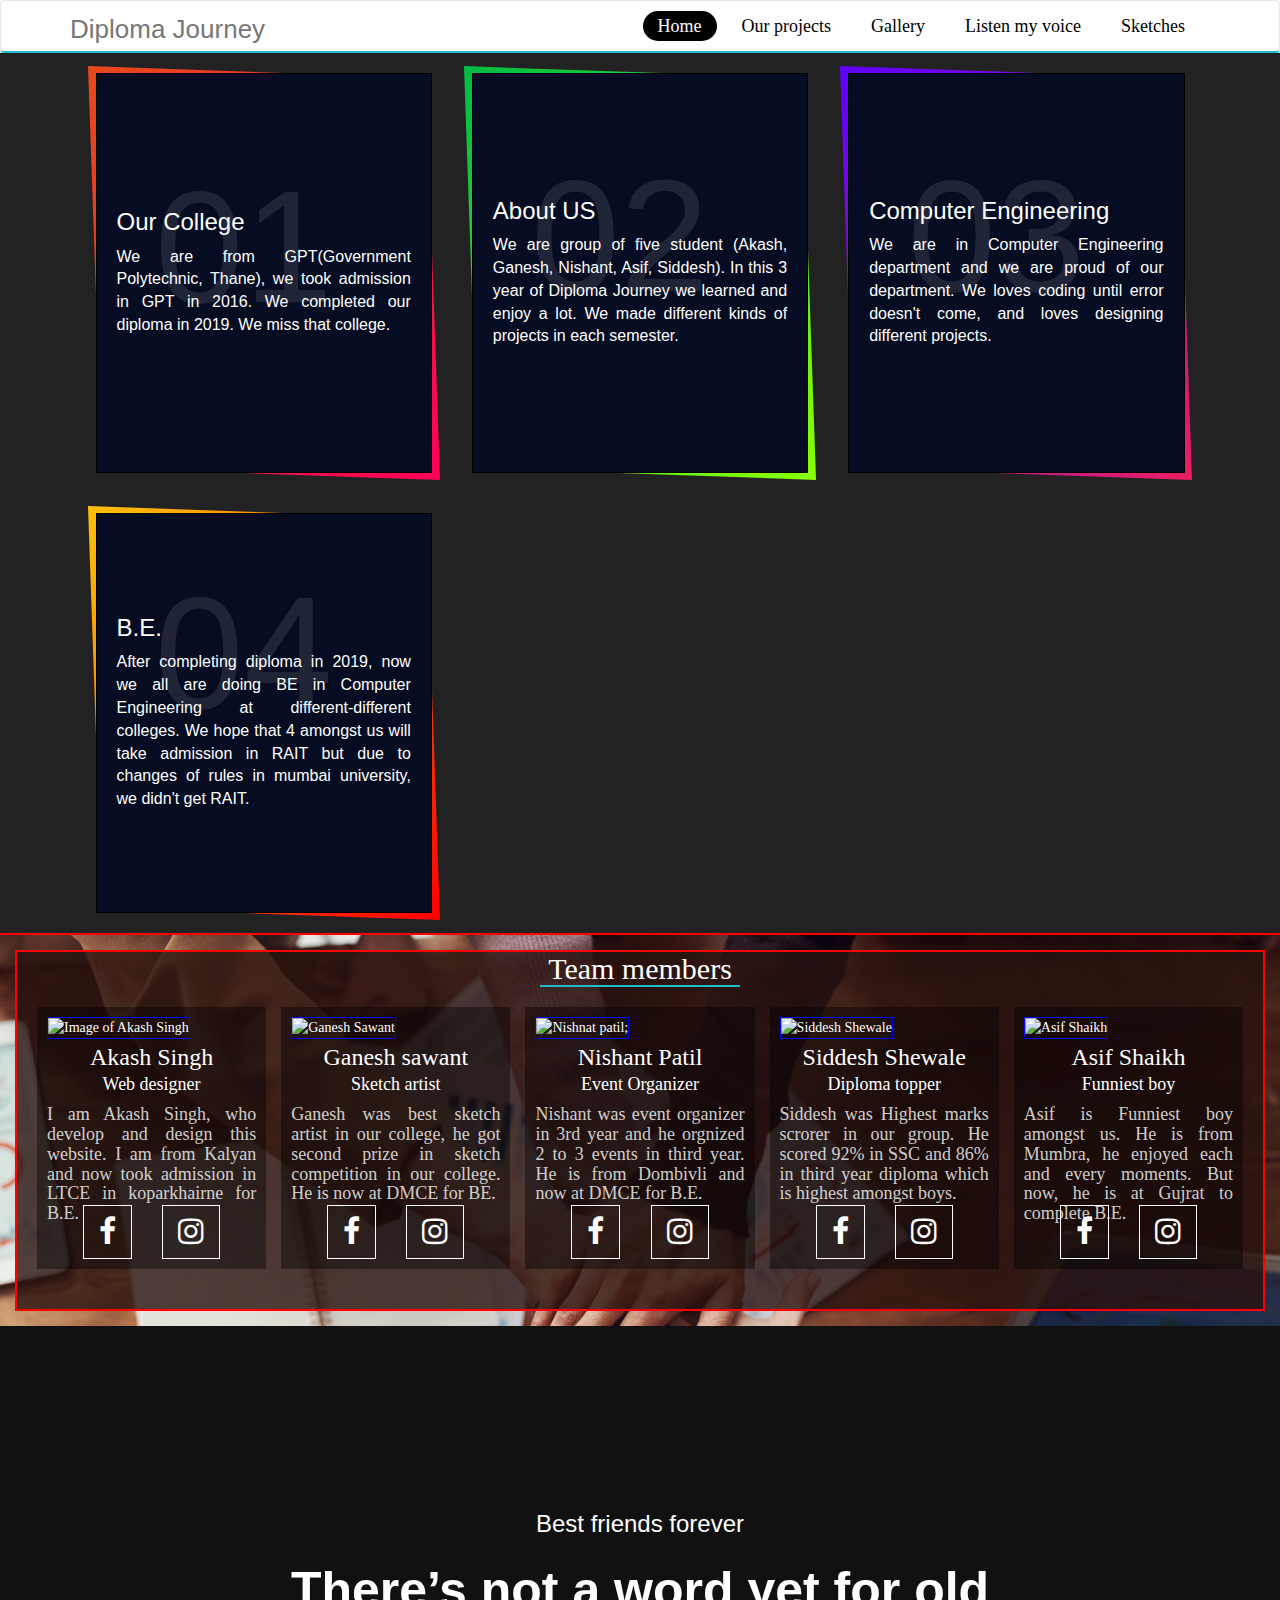
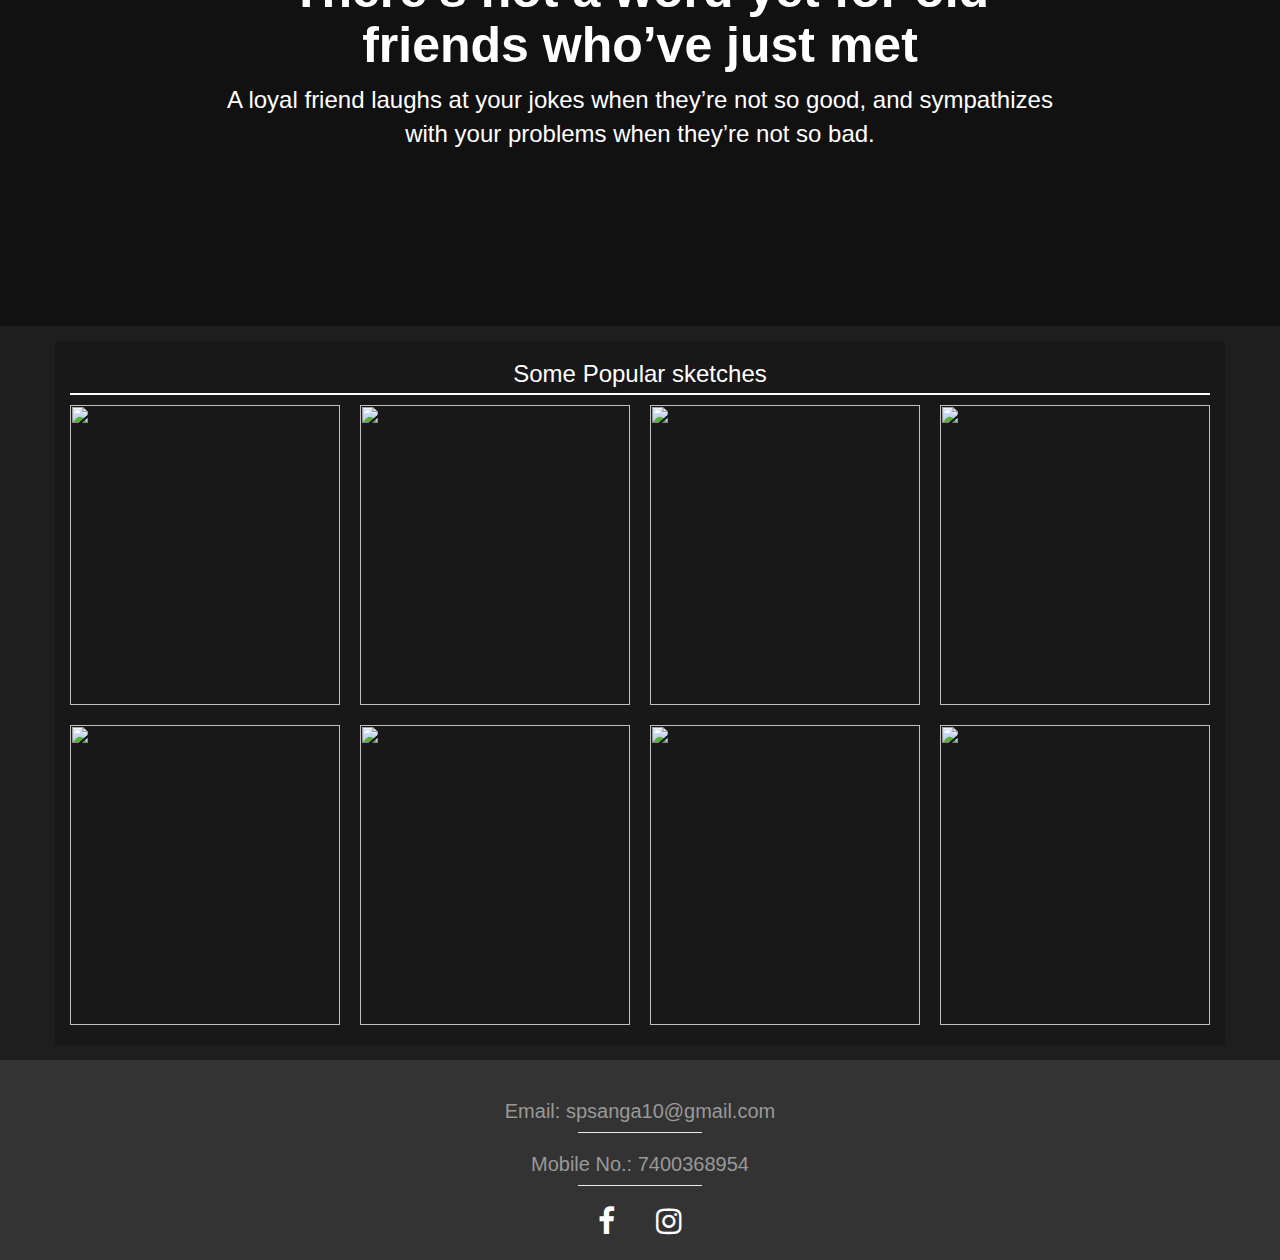
==== index.html @ aea613ca "Initial commit" ====
<!DOCTYPE html>
<html lang="en">
<head>
    <meta charset="utf-8">
    <meta http-equiv="X-UA-Compatible" content="IE=edge">
    <meta name="viewport" content="width=device-width, initial-scale=1, minimum-scale=1, maximum-scale=1">
    <!-- The above 3 meta tags *must* come first in the head; any other head content must come *after* these tags -->
    <title>Diploma Journey</title>
    <meta charset="utf-8">
    <meta http-equiv="X-UA-Compatible" content="IE=edge">
    
    <meta name="viewport" content="width=device-width, initial-scale=1">
    <meta name="description" content="The diploma Journey of 5 students from GPT from 2016 to 2019. They students are Akash Singh, Ganesh Sawant, Nishant Patil, Siddesh Shewale and asif shaikh">
    <meta name="author" content="Akash Singh">
    <meta name="keywords" content="diploma-journey, Akash Singh, Akash Singh's friends, GPT guys, Ganesh Sawant diploma, Nishnat Patil, Asif Shaikh, Siddesh Shewale">
    
    <link rel="stylesheet" href="assests/swip/swiper.min.css"/>
    <!-- Bootstrap -->
    <link rel="stylesheet" href="https://maxcdn.bootstrapcdn.com/bootstrap/3.4.1/css/bootstrap.min.css">

    <!-- slick master -->
    <link rel="stylesheet" href="assests/slick-master/slick/slick-theme.css"/>
    <link rel="stylesheet" href="assests/slick-master/slick/slick.css"/>

    <link rel="stylesheet" href="style.css"/>
    <link rel="stylesheet" href="https://stackpath.bootstrapcdn.com/font-awesome/4.7.0/css/font-awesome.min.css"/>
    <!--for the fonts-->
    <link href="http://fonts.googleapis.com/css?family=Cookie" rel="stylesheet" type="text/css">
    <!-- Open Sans for body font -->
    <link href='https://fonts.googleapis.com/css?family=Open+Sans' rel='stylesheet' type='text/css'>
    <!-- Lato for Title -->
    <link href='https://fonts.googleapis.com/css?family=Lato' rel='stylesheet' type='text/css'>
    <link rel="stylesheet" href="https://cdnjs.cloudflare.com/ajax/libs/font-awesome/4.7.0/css/font-awesome.min.css">
    <link href="https://stackpath.bootstrapcdn.com/font-awesome/4.7.0/css/font-awesome.min.css" rel="stylesheet">
    <link rel="stylesheet" href="assests/swip/swiper.min.css"/>
    <link rel="stylesheet" href="font-awesome.css"/>
    <link rel="stylesheet" href="assests/cs/style.css"/>

    <style>
        
    </style>
</head>
<body>
    <section id="menu-area">
        <nav class="navbar navbar-default" role="navigation">
            <div class="container">
                <div class="row">
                    <div class="col-lg-12">
                        <div class="navbar-header">
                            <!-- FOR MOBILE VIEW COLLAPSED BUTTON -->
                            <button type="button" class="navbar-toggle collapsed" data-toggle="collapse" data-target="#navbar" aria-expanded="false" aria-controls="navbar">
                                <span class="sr-only">Toggle navigation</span>
                                <span class="icon-bar"></span>
                                <span class="icon-bar"></span>
                                <span class="icon-bar"></span>
                            </button>
                            <!-- LOGO -->
                            <!-- TEXT BASED LOGO -->

                            <a class="navbar-brand" href="index.php">Diploma Journey</a>
                            
                            <!-- IMG BASED LOGO  -->
                            <!-- <a class="navbar-brand" href="index.html"><img src="assets/images/logo.png" alt="logo"></a> -->
                        </div>
                        <div id="navbar" class="navbar-collapse collapse">
                            <ul id="top-menu" class="nav navbar-nav  navbar-right main-nav">
                                <li><a href="index.html" class="active">Home</a></li>
                                <li class="dropdown"><a href="projects.html">Our projects</a>
                                    <!--<ul role="menu" class="sub-menu">
                                        <li><a href="shop.html">Mobile Phones</a></li>
										<li><a href="product-details.html">Accessories</a></li> 
										<li><a href="checkout.html">Speakers</a></li> 
									</ul>-->
                                </li>
                                <li> <a href="gallery-1.html">Gallery</a> </li>
                                <li><a href="my-voice.html">Listen my voice</a></li>
                                <li><a href="sketches.html">Sketches</a></li>
                            </ul>
                        </div><!--/.nav-collapse -->
                    </div>
                </div>
            </div>
        </nav>
    </section>

    <section class="service-area">
        <div class="container">
            <div class="wrap">
                <div class="box">
                    <div class="content">
                        <h2>01</h2>
                        <h3>Our College</h3>
                        <p>We are from GPT(Government Polytechnic, Thane), we took admission in GPT in 2016. We completed our diploma in 2019. We miss that college.</p>
                        
                    </div>
                </div>
                <div class="box">
                    <div class="content">
                        <h2>02</h2>
                        <h3>About US</h3>
                        <p>We are group of five student (Akash, Ganesh, Nishant, Asif, Siddesh). In this 3 year of Diploma Journey we learned and enjoy a lot. We made different kinds of projects in each semester.</p>
                        
                    </div>
                </div>
                <div class="box">
                    <div class="content">
                        <h2>03</h2>
                        <h3>Computer Engineering</h3>
                        <p>We are in Computer Engineering department and we are proud of our department. We loves coding until error doesn't come, and loves designing different projects.</p>
                        
                    </div>
                </div>
                <div class="box">
                    <div class="content">
                        <h2>04</h2>
                        <h3>B.E.</h3>
                        <p>After completing diploma in 2019, now we all are doing BE in Computer Engineering at different-different colleges. We hope that 4 amongst us will take admission in RAIT but due to changes of rules in mumbai university, we didn't get RAIT.</p>
                        
                    </div>
                </div>
            </div>
        </div>
    </section>

    <section class="team-members">
        <div class="containers">
            <div class="row-heading">
                <h2>Team members</h2>
            </div>
            <div class="members-container">
                <div class="member">
                    <div class="member-inner">
                        <div class="member-img">
                            <img src="images/ganesh/akashnew.jpeg" alt="Image of Akash Singh" class="img">
                        </div>
                        <div class="member-paragraph">
                            <div class="member-name">
                                <h3>Akash Singh</h3>
                                <h2>Web designer</h2>
                            </div>
                            <div class="member-description">
                                <h4>
                                    I am Akash Singh, who develop and design this website. I am from Kalyan and now took admission in LTCE in koparkhairne for B.E.
                                </h4>
                            </div>
                            <div class="social-media">
                                <div class="social-icons">
                                    <a href="https://www.facebook.com/profile.php?id=100013632814153&fref=profile_friend_list&hc_location=friends_tab"><i class="fa fa-facebook"></i></a>
                                    <a href="https://www.instagram.com/akash_singh2512/"><i class="fa fa-instagram"></i></a>
                                </div>
                            </div>
                        </div>
                    </div>
                </div>
                <div class="member">
                    <div class="member-inner">
                        <div class="member-img">
                            <img src="images/ganesh/ganesh.jpg" alt="Ganesh Sawant" class="img">
                        </div>
                        <div class="member-paragraph">
                            <div class="member-name">
                                <h3>Ganesh sawant</h3>
                                <h2>Sketch artist</h2>
                            </div>
                            <div class="member-description">
                                <h4>
                                    Ganesh was best sketch artist in our college, he got second prize in sketch competition in our college. He is now at DMCE for BE.
                                </h4>
                            </div>
                            <div class="social-media">
                                <div class="social-icons">
                                    <a href="https://www.facebook.com/profile.php?id=100041547285137"><i class="fa fa-facebook"></i></a>
                                    <a href="https://www.instagram.com/__.ganesh.sketchart.__/"><i class="fa fa-instagram"></i></a>
                                </div>
                            </div>
                        </div>
                    </div>
                </div>
                <div class="member">
                    <div class="member-inner">
                        <div class="member-img">
                            <img src="images/ganesh/Nishant.jpg" alt="Nishnat patil;" class="img">
                        </div>
                        <div class="member-paragraph">
                            <div class="member-name">
                                <h3>Nishant Patil</h3>
                                <h2>Event Organizer</h2>
                            </div>
                            <div class="member-description">
                                <h4>
                                    Nishant was event organizer in 3rd year and he orgnized 2 to 3 events in third year. He is from Dombivli and now at DMCE for B.E.
                                </h4>
                            </div>
                            <div class="social-media">
                                <div class="social-icons">
                                    <a href=""><i class="fa fa-facebook"></i></a>
                                    <a href="https://www.instagram.com/__nishantpatil/"><i class="fa fa-instagram"></i></a>
                                </div>
                            </div>
                        </div>
                    </div>
                </div>
                <div class="member">
                    <div class="member-inner">
                        <div class="member-img">
                            <img src="images/ganesh/Siddesh.jpg" alt="Siddesh Shewale" class="img">
                        </div>
                        <div class="member-paragraph">
                            <div class="member-name">
                                <h3>Siddesh Shewale</h3>
                                <h2>Diploma topper</h2>
                            </div>
                            <div class="member-description">
                                <h4>
                                    Siddesh was Highest marks scrorer in our group. He scored 92% in SSC and 86% in third year diploma which is highest amongst boys.
                                </h4>
                            </div>
                            <div class="social-media">
                                <div class="social-icons">
                                    <a href="https://www.facebook.com/siddesh.shewale.5"><i class="fa fa-facebook"></i></a>
                                    <a href=""><i class="fa fa-instagram"></i></a>
                                </div>
                            </div>
                        </div>
                    </div>
                </div>
                <div class="member">
                    <div class="member-inner">
                        <div class="member-img">
                            <img src="images/ganesh/asif.jpg" alt="Asif Shaikh" class="img">
                        </div>
                        <div class="member-paragraph">
                            <div class="member-name">
                                <h3>Asif Shaikh</h3>
                                <h2>Funniest boy</h2>
                            </div>
                            <div class="member-description">
                                <h4>
                                    Asif is Funniest boy amongst us. He is from Mumbra, he enjoyed each and every moments. But now, he is at Gujrat to complete B.E.
                                </h4>
                            </div>
                            <div class="social-media">
                                <div class="social-icons">
                                    <a href="https://www.facebook.com/mohdasif.shaikh.144"><i class="fa fa-facebook"></i></a>
                                    <a href="https://www.instagram.com/iasif_shaikh_/"><i class="fa fa-instagram"></i></a>
                                </div>
                            </div>
                        </div>
                    </div>
                </div>
            </div>
        </div>
    </section>

    <section class="text-area">
        <div class="overlay">
            <div class="text-area-content">
                <h2>Best friends forever</h2>
                <h3>There’s not a word yet for old friends who’ve just met</h3>
                <p>A loyal friend laughs at your jokes when they’re not so good, and sympathizes with your problems when they’re not so bad.</p>
                
            </div>
        </div>
    </section>

    <section class="popularity">
        <div class="photos">
            <div class="container">
                <div class="section-heading">
                    <h3>Some Popular sketches</h3>
                </div>
                <div class="gallery">
                    <a href="images/ganesh/hardik_pandya.jpg" class="big">
                        <img src="images/ganesh/hardik_pandya.jpg" alt="">
                    </a>
                    <a href="images/ganesh/actor.jpg" class="big">
                        <img src="images/ganesh/actor.jpg" alt="">
                    </a>
                    <a href="images/ganesh/actress01.jpg" class="big">
                        <img src="images/ganesh/actress01.jpg" alt="">
                    </a>
                    <a href="images/ganesh/best_pic.jpg" class="big">
                        <img src="images/ganesh/best_pic.jpg" alt="">
                    </a>
                    <a href="images/Ganesh/Girl01.jpg.jpg" class="big">
                        <img src="images/ganesh/girl01.jpg" alt="">
                    </a>
                    <a href="images/ganesh/Photo01.jpg.jpg" class="big">
                        <img src="images/ganesh/photo01.jpg" alt="">
                    </a>
                    <a href="images/ganesh/pooja_didi.jpg" class="big">
                        <img src="images/ganesh/pooja_didi.jpg" alt="">
                    </a>
                    <a href="images/ganesh/PUBG.jpg.jpg" class="big">
                        <img src="images/Ganesh/pubg.jpg" alt="">
                    </a>
                </div>
            </div>
        </div>
    </section>

    <section class="footer">
        <div class="about-me">
            <div class="e-mail">
                <h2>Email: spsanga10@gmail.com</h2><hr>
                <h2>Mobile No.: 7400368954</h2><hr>
            </div>
        </div>
        <div class="social-media">
            <div class="social-icons-footer">
                <a href="https://www.facebook.com/profile.php?id=100013632814153&fref=profile_friend_list&hc_location=friends_tab"><i class="fa fa-facebook"></i></a>
                <a href="https://www.instagram.com/akash_singh2512/"><i class="fa fa-instagram"></i></a>
            </div>
        </div>
    </section>

</body>
    <script src="assests/swip/swiper.min.js"></script>
    <script src="https://ajax.googleapis.com/ajax/libs/jquery/1.11.3/jquery.min.js"></script>
    <!-- Include all compiled plugins (below), or include individual files as needed -->
    <!-- Latest compiled JavaScript -->
    <script src="https://maxcdn.bootstrapcdn.com/bootstrap/3.4.1/js/bootstrap.min.js"></script>

    <!-- slick master -->
    <script src="assests/slick-master/slick/slick.js"></script>   
     
</html>
---- assests/cs/style.css ----
:root{
    --menu-bg: #fff;
    --navbar-color: #fff;
    --navbar-bg: #000;
    --service-header-border: #000;
    --slider-content-shadow: rgba(255,255,255,0.5);
}
body{
    background-color: #222;
}
#menu-area,
.navbar-default{
    background: var(--menu-bg) !important;
    margin-bottom: 0px;
}
.icon-bar{
    border: 1px solid black;
}
.navbar-default{
    border-bottom: 2px solid #2bc;
}
.navbar-brand{
    font-size: 26px !important;
    padding-bottom: 10px;
    line-height: 26px !important;
}
#top-menu li a{
    display: block;
    color: black;
    font-family: Georgia, 'Times New Roman', Times, serif;
    border-radius: 20px;
    padding: 7px 15px;
    margin-right: 10px;
    font-size: 18px;
    line-height: 16px;
    margin-top: 10px !important;
    margin-bottom: 05px !important;
    transition: 0.5s;
}
#top-menu li a:hover,
#top-menu li .active{
    background: var(--navbar-bg);
    color: var(--navbar-color) !important;
}

/*  Dropdown menu*/

.navbar-header 
.navbar-toggle .icon-bar {
    background-color: #ddd;
}


.nav.navbar-nav > li:hover > ul.sub-menu{
    display: block;
    -webkit-animation: fadeInUp 400ms;
    -moz-animation: fadeInUp 400ms;
    -ms-animation: fadeInUp 400ms;
    -o-animation: fadeInUp 400ms;
    animation: fadeInUp 400ms;
}

ul.sub-menu {
    position: absolute;
    top: 40px;
    left: 0;
    background: rgba(12, 12, 12, 0.6);
    list-style: none;
    padding: 0;
    margin: 0;
    width: 220px;
    -webkit-box-shadow: 0 3px 3px rgba(0, 0, 0, 0.1);
    box-shadow: 0 3px 3px rgba(0, 0, 0, 0.1);
    display: none;
    z-index: 1400;
}

.dropdown ul.sub-menu li .active{
    color: #FDB45E;
    padding-left: 0;
}


.navbar-nav li ul.sub-menu li{
    padding: 5px 5px 0 ;
}

.navbar-nav li ul.sub-menu li:last-child{
    padding-bottom: 5px;
}

.navbar-nav li ul.sub-menu li a{
    color: #fff;
}

.navbar-nav li ul.sub-menu li a:hover{
    color: #FDB45E;
}

.fa-angle-down{
    padding-left: 5px; 
}

/*------------------------------------------------------------------------
---------------------------- Section Boxes -------------------------------
------------------------------------------------------------------------*/
.service-area{
    padding: 20px;
    border-bottom: 2px solid red;
    
}
.service-area .container{
    width: 100% !important;
}
.service-area .container .wrap{
    position: relative;
    width: 90% !important;
    margin: auto !important;
    margin-right: 5%;
    display: grid;
    grid-template-columns: repeat(auto-fill, minmax(250px, 1fr));
    grid-template-rows: auto;
    grid-gap: 40px 40px;
}
.service-area .container .wrap .box{
    position: relative;
    height: 400px;
    background: #060c21;
    display: flex;
    justify-content: center;
    align-items: center;
    border: 1px solid #000;
    cursor: pointer;
}
.wrap .box:before{
    content:'';
    position: absolute;
    top: -2px;
    left: -2px;
    right: -2px;
    bottom: -2px;
    background: #fff;
    transform: skew(2deg, 2deg);
    z-index: -1;
}
.wrap .box:nth-child(1):before{
    background: linear-gradient(315deg,#ff0057,#e64a19);
}
.wrap .box:nth-child(2):before{
    background: linear-gradient(315deg,#89ff00,#00bc44);
}
.wrap .box:nth-child(3):before{
    background: linear-gradient(315deg,#e91e63,#5d02ff);
}
.wrap .box:nth-child(4):before{
    background: linear-gradient(315deg,#ff0000,#ffc107);
}
.box .content{
    position: relative;
    padding: 20px;
}
.box .content h2{
    position: absolute;
    width: 100%;
    top: -30px;
    right: 20px;
    margin: 0;
    padding: 0;
    font-size: 160px;
    text-align: center !important;
    color: rgba(255, 255, 255, .1);
    transition: 0.5s;
}
.box:hover .content h2{
    top: -110px;
}
.box .content h3{
    margin: 0 0 10px;
    padding: 0px;
    font-size: 24px;
    font-weight: 500;
    color: #fff;
}
.box .content p{
    margin: 0;
    padding: 0;
    font-size: 16px;
    color: #fff;
    text-align: justify;
}
.box .content a{
    position: relative;
    margin: 20px 0 0;
    padding: 10px 20px;
    text-decoration: none;
    border: 1px solid #fff;
    display: inline-block;
    color: #fff;
    transition: 0.5s ease; 
    transform: translateY(-40px);
    opacity: 0;
    visibility: hidden;
}
.box:hover .content a{
    transform: translateY(0px);
    opacity: 1;
    visibility: visible;
}
.box .content a:hover{
    background: #fff;
    color: #000;
}
/*-------------------------------------------------------------------------
----------------------------- Team Members --------------------------------
-------------------------------------------------------------------------*/
.team-members{
    width: 100% !important;
    padding: 15px;
    background: url(../../Images/bg/team-member.jpg);
    background-repeat: no-repeat;
    background-size: cover;
   
}
.team-members .containers{
    background-color: rgba(41, 19, 15, 0.8) !important;
    color: #fff;
    font-family: Georgia, 'Times New Roman', Times, serif;
    border: 2px solid red;
}
.row-heading h2{
    width: 16%;
    margin: auto;
    text-align: center;
    border-bottom: 2px solid #2bc;
    color: #fff;
}
.members-container{
    margin: 20px;
    display: grid;
    grid-template-columns: repeat(5,1fr);
    grid-gap: 15px;
}
.members-container .member{
    
    padding: 10px;
    width: 100%;
    background: rgba(0,0,0,0.4) !important;
    margin-bottom: 20px;
}
.members-container .member .member-inner,
.members-container .member .member-inner .member-img,
.members-container .member .member-inner .member-img img{
    width: 100% ;
}
.member-img img{
    border: 1px solid blue;
    height: 300px;
}
.member-inner .member-paragraph .member-name{
    text-align: center;
}
.member-description{
    color: rgba(255,255,255,0.8);
    height: 100px;
    text-align: justify;
}
.member-paragraph h3{
    margin: 0px;
    margin-top: 5px;
}
.member-paragraph h2{
    font-size: 18px;
    margin: 0px;
    margin-top: 5px;
}
.member-inner .member-paragraph .social-media ul{
    width: 100% !important;
    
    margin: auto;
    list-style-type: none;
    display: grid;
    grid-template-columns: repeat(2,1fr);
}
.member-inner .member-paragraph .social-media .social-icons li{
    width: 50% !important;
    margin: 0px !important;
    border: 1px solid #fff;
    list-style-type: none !important;
    padding: 5px;
}
.social-media{
    width: 100%;
}
.social-media .social-icons,
.social-media .social-icons-footer{
    width: 80%;
    margin: auto;
    display: flex;
    justify-content: space-around;
}
.social-icons-footer{
    width: 10% !important;
}
.social-icons a{
    display: block;
    padding: 10px 15px;
    border: 1px solid #fff;
}
.social-icons a i,
.social-icons-footer a i{
    color: #fff;
    font-size: 30px;
}
i.fa-facebook:hover{
    color: blue;
}
i.fa-instagram:hover{
    color: blueviolet;
}
/*.social-media .social-icons li i{
    color: #fff;
    
    width: 100%;
}
.social-icons a{
    display: block;
    padding: 5px;
    padding-top: 15px;
    margin-left: 20%;
}*/
.social-media > .social-icons li:hover{
    background-color: #000;
}
.social-icons li:hover a i{
    color: #fff;
}/*
.social-icons a i{
    font-size: 25px !important;
    color: #000;
    font-weight: 200;
    line-height: 25px !important;
}*/


/*---------------------------------------------------
---------------- sketches pages ---------------------
---------------------------------------------------*/
.celebrity{
    position: relative;
    background: url(../../Images/ganesh/background/woman-hand-pen-girl.jpg) no-repeat bottom center/cover;
    background-attachment: fixed;
}
.anniversary{
    position: relative;
    background: url(../../Images/Ganesh/background/pexels-photo-1478477.jpeg) no-repeat bottom center/cover;
    background-attachment: fixed;
}
.commision{
    position: relative;
    background: url(../../Images/Ganesh/background/pexels-photo-2781814.jpeg) no-repeat bottom center/cover;
    background-attachment: fixed;
}
.popularity{
    position: relative;
    background: url(../../Images/Ganesh/background/pexels-photo-1478477.jpeg);
    background-repeat: no-repeat;
    background-size: cover;
    background-attachment: fixed;
}
.photos{
    height: 100%;
    top: 0;
    left: 0;
    padding: 15px;
    background: rgba(0,0,0,0.1);
}
.photos .container{
    background: rgba(0,0,0,0.2);
    padding-bottom: 20px;
}
.photos .gallery{
    
    display: grid;
    grid-template-columns: repeat(4, 1fr);
    grid-gap: 20px;
    /*height: 450px !important;
*/}
.popularity .photos .gallery{
    grid-template-columns: repeat(4, 1fr);
}
.photos .gallery a{
    position: relative;
    display: block;
    width: 100%;
    height: 350px;
}
.popularity .photos .container a{
    height: 300px !important;
}
.photos .gallery a img{
    width: 100%;
    height: 100% !important;
    display: grid;
    grid-template-columns: 100%;
    position: relative;
    cursor: pointer;
    overflow: hidden;
}
.photos .section-heading h3{
    width: 100%;
    text-align: center;
    color: #fff;
    padding-bottom: 5px;
    border-bottom: 2px solid #fff;
}
/*Text area*/

.text-area{
    position: relative;
    background: url(../../Images/bg/bg.jpg);
    background-repeat: no-repeat;
    background-size: cover;
    background-position: center;
    background-attachment: fixed;
    height: 600px;
}
.overlay{
    position: absolute;
    top: 0;
    left: 0;
    height: 100%;
    width: 100%;
    background-color: rgba(0, 0, 0, 0.5);
}
.text-area-content{
    color: #fff;
    height: 100%;
    display: flex;
    flex-direction: column;
    align-items: center;
    justify-content: center;
    text-align: center;
    margin: auto;
    max-width: 860px;
    padding: 5rem 0;
}
.text-area-content h2{
    font-size: 24px;

}
.text-area-content h3{
    margin-top: 16px;
    font-size: 5rem;
    font-weight: bold;
}
.text-area-content p{
    font-size: 24px;
}
.text-area-content a{
    font-size: 24px;
    display: block;
    padding: 10px;
    border: 2px solid black;
    border-radius: 30px;
    color: #fff;
    background: #666;
    transition: 1.2s;
}
.text-area-content a:hover{
    text-decoration: none;
    background: #888;
    border: 2px solid red;;
}
/*----------------------------------------------------------------------------------
----------------------------- Gallery Section --------------------------------------
----------------------------------------------------------------------------------*/
.photo{
    height: 100%;
    width: 100%;
}

.photos .gallery a img{
    width: 100%;
    height: 100%;
}
#gallery{
    display: grid;
    grid-template-columns: repeat(10,1fr);
    grid-template-rows: 150px;
    grid-gap: 0px;
    border: 2px solid black;
}
#gallery a,
#gallery-2 a{
    border: 2px solid red;  
}
#gallery a:nth-child(1){
    grid-column: 1/5;
    grid-row: 1/3;
}
#gallery a:nth-child(2){
    grid-column: 5/7;
    grid-row: 1/3;
}
#gallery a:nth-child(3){
    grid-column: 7/11;
    grid-row: 1/3;
}
#gallery a:nth-child(4){
    grid-column: 1/3;
    grid-row: 3/6;
    border: 2px solid black
}
#gallery a:nth-child(5){
    grid-row: 3/6;
    grid-column: 3/6;
    border: 2px solid black;
}
#gallery a:nth-child(6){
    grid-row: 3/6;
    grid-column: 6/9;
}
#gallery a:nth-child(7){
    grid-column: 9/11;
    grid-row: 3/5;
}

/*           Talav         */
#gallery-2{
    display: grid;
    grid-template-columns: repeat(5,1fr);
    grid-template-rows: 200px;
}
#gallery-2 a:nth-child(6){
    grid-column: 1/3;
    height: 100%;
    border: 2px solid black;
}

/*----------------------------------------------------------------------------------
---------------------------- Our projects section ----------------------------------
----------------------------------------------------------------------------------*/
.text-area .container .page-description{
    padding-bottom: 10px;   
}
.text-area-project{
    background: #fff;
}
.page-description h1{
    width: 80%;
    margin: auto;
    padding-bottom: 10px;
    padding-top: 10px;
    margin-bottom: 10px;
    text-align: center;
    font-size: 22px;
    border-bottom: 2px solid #2bc;
}
#KBC{
    background-image: url(../../Images/bg/think.jpg);
}
#blockchain-technology{
    background-image: url(../../Images/bg/blockchain.png);
}
#world-of-internet{
    background-image: url(../../Images/bg/world.jpg);
}
#digital-unlocked{
    background-image: url(../../Images/bg/google.jpg);
}
#final-year-project{
    background-image: url(../../Images/bg/seo.jpg);
}
.project{
    background-color: #fff;
    border-bottom: 2px solid red;

    background-attachment: fixed;
    background-repeat: no-repeat;
    background-size: cover;
}
.project .container .project-container{
    width: 60%;
    margin: auto;
    background-color: rgba(0, 0, 0, 0.5);
    border: 1px solid rgba(41, 19, 15, 0.4);
    padding: 20px;
    color: #fff;
    box-shadow: 5px 5px 10px rgba(19, 18, 18, 0.884);
    margin-top: 15px;
    margin-bottom: 15px;
}
.project-container .project-heading h2{
    width: 50%;
    margin: auto;
    text-align: center;
    padding-bottom: 5px;
    border-bottom: 2px solid #fff;
    font-size: 22px;
    font-family: Georgia, 'Times New Roman', Times, serif;
}
.project-container .project-showcase{
    width: 300px;
    margin: auto;
    margin-top: 10px;
    height: 300px;
    
}
.project-container .project-showcase > img{
    width: 100%;
    height: 100% !important;
    border: 2px solid rgba(0,0,0,0.4);
    box-shadow: 5px 5px rgba(0,0,255,0.1);
    
}
.project-container .project-description h3{
    text-align: justify;
    font-size: 20px;
    font-family: Georgia, 'Times New Roman', Times, serif;
}
.project-container .project-description button{
    text-align: center;
    width: 30%;
    margin-left: 35%;
    border: 1px solid blue;
    height: 30px;
    font-size: 16px;
    line-height: 20px;
    transition: 0.9s;
    background-color: rgba(0,0,255,0.8);
}
button:hover{
    background: blueviolet !important;
}
button > a{
    display: block;
    width: 100%;
    color: rgba(0, 0, 0, 0.9);
    font-size: 20px;
    color: #fff;
}
button > a:hover{
    color: #fff;
    text-decoration: none;
}
.project-container .project-description button:hover{
    box-shadow: 3px 3px rgba(0,0,255,0.3);
}
/*--------------------------------------------------------------------------
--------------------------- Listen my Voice --------------------------------
--------------------------------------------------------------------------*/
.song-container{
    width: 100%;
    height: 100%;
    background: url(../../Images/bg/singing.jpg);
    background-size: cover;
    background-repeat: no-repeat;
    margin-top: 0px !important;
    padding: 10px;
}
.song-container h2{
    width: 30%;
    margin: auto;
    border-bottom: 2px solid #2bc;
    text-align: center;
    padding-bottom: 5px;
}
.song-container .song-boxes{
    width: 80%;
    border: 2px solid #fff;
    padding: 20px;
    margin: auto;
    display: grid;
    margin-top: 50px;
    grid-template-columns: repeat(4,1fr);
    grid-template-rows: repeat(2, 250px);
    grid-gap: 20px;
    background: rgba(0,0,0,0.4);
    opacity: 1.0 !important;
    margin-top: 10px;
}
.song-boxes > .song-banner{
    width: 100%;
    height: 100%; 
    border: 2px solid rgba(0,0,0,0.3);
    box-shadow: 5px 5px rgba(0,0,0,0.1);
    padding: 5px;
    background: rgba(255,255,255);
}
.song-banner > a,
.song-banner > a > img{
    width: 100%;
    height: 80%;
}
.song-banner > a > h3{
    margin-top: 10px;
    text-align: center;
}
/*-------------------------------------------------------------
----------------------- Footer Styling ------------------------
-------------------------------------------------------------*/
.footer{
    width: 100%;
    height: 200px;
    background: #333;
    color: #999;
    padding: 20px;
}
.footer > .about-me{
    width: 50%;
    margin:auto;
}
.about-me >.e-mail > h2{
    
    font-size: 20px;
    text-align: center !important;
}
hr{
    width: 20%;
    margin-top: 5px;
}
@media(max-width: 768px){
    .members-container{
        grid-template-columns: repeat(2,1fr);
    }
    .member-description{
        height: 100%;
    }
    .popularity .photos .gallery{
        grid-template-columns: repeat(3, 1fr);
        grid-gap: 10px;
    }
    .page-description h1{
        width: 100%;
        font-size: 20px;
        text-align: center;
    }
    .project .container .project-container{
        width: 80%;
    }
    .project-heading h2{
        width: 80% !important;
    }
    .song-container{
        padding: 10px;
    }
    .song-container h2{
        width: 80%;
        font-size: 22px;
    }
    .song-container .song-boxes{
        width: 100%;
        grid-template-columns: repeat(2,1fr);
        grid-gap: 10px;
    }
    .song-banner a h3{
        font-size: 20px;
    }
    .footer > .about-me{
        width: 80%;
    }
    .footer > .social-footer{
        width: 50%;
    }
    hr{
        width: 40%;
    }
    .photos .gallery{
        grid-template-columns: repeat(3, 1fr);
        grid-gap: 10px;
    }    
    .photos .gallery a{
        height: 300px;
    }
}
@media(max-width: 520px){
    body{
        display: block;
    }
    .row-heading h2{
        width: 100%;
    }
    .box-container{
        grid-template-columns: repeat(2,1fr);
    }
    .team-members{
        width: 100%;
        margin: auto;
    }
    .members-container{
        grid-template-columns: repeat(1,1fr);
    }
    .members-container .member{
        border: 2px solid black;
        width: 100%;
        margin: auto;
        box-shadow: 5px 5px rgba(168, 141, 141, 0.2);
    }
    .members-container .member .member-inner .member-img img{
        width: 60% !important;
        margin-left: 20%;
        
    }
    .member-img img{
        height: 200px;
    }
    .member-description{
        width: 80%;
        margin: auto;
    }
    .text-area{
        height: 450px;
    }
    .text-area-content{
        padding: 0px 15px;
    }
    .text-area-content h3{
        font-size: 3rem;
    }
    .popularity .photos .gallery{
        grid-template-columns: repeat(2, 1fr);
        grid-gap: 10px;
    }
    .popularity .photos .container a{
        height: 220px !important;
    }
    .photos .container .heading-list{
        grid-template-columns: 60% 40%;
    }
    .heading-list li a{
        margin-left: 30%;
    }
    /*-----------------------------------------------------------------
    ------------------- Projects section ------------------------------
    -----------------------------------------------------------------*/
    .project .container .project-container{
        width: 100%;
    }
    .project-container .project-showcase{
        width: 200px;
        height: 200px;
    }
    .project-container .project-description button{
        width: 50%;
        margin-left: 25%;
    }
    .project-heading h2{
        width: 80% !important;
    }
    .btn{
        width: 70%;
        margin-left: 15%;
    }
    /*---------------------------------------------------------------
    ------------------------ Photos gallery -------------------------
    ---------------------------------------------------------------*/
    .photos .gallery{
        grid-template-columns: repeat(2, 1fr);
        grid-gap: 10px;
    }    
    .photos .gallery a{
        height: 250px;
    }
    /*--------------------------------------------------------------
    ------------------------- Listen my Voice ----------------------
    --------------------------------------------------------------*/
    .social-icons-footer{
        width: 30% !important;
    }
}
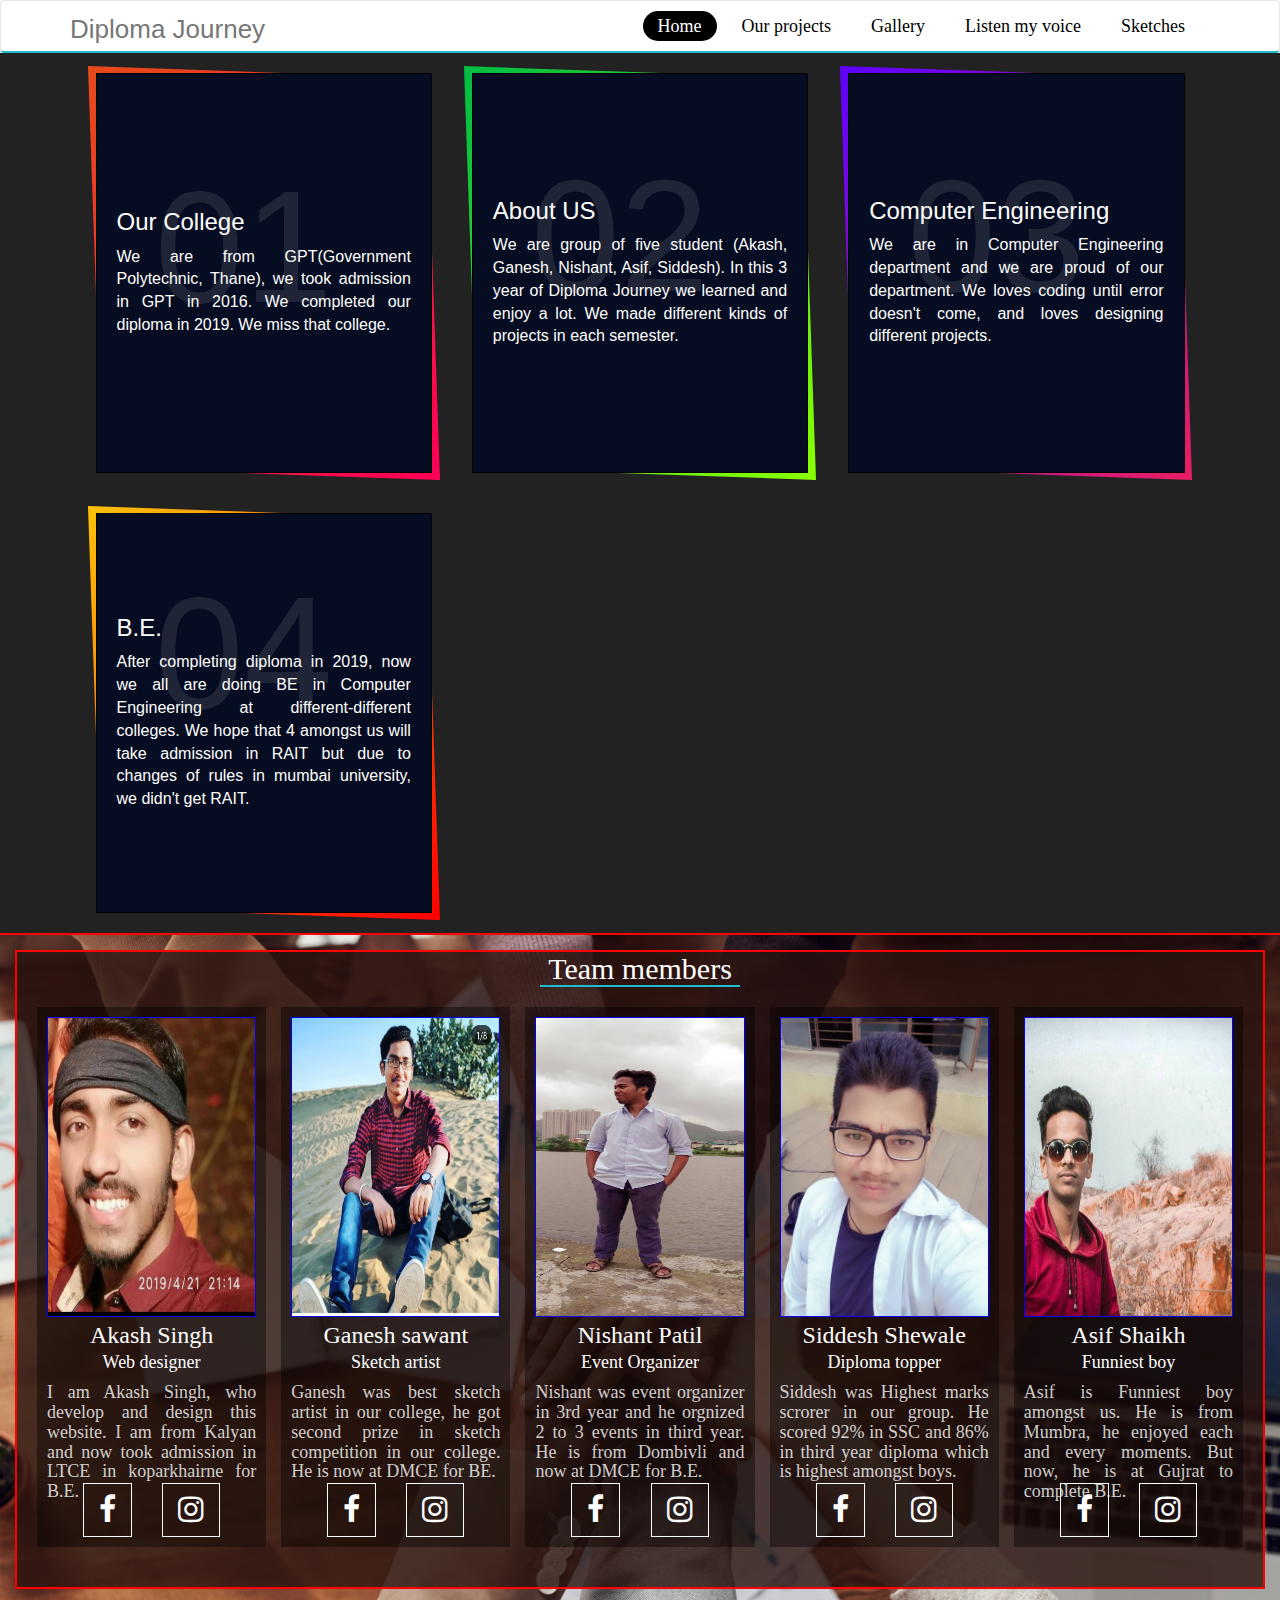
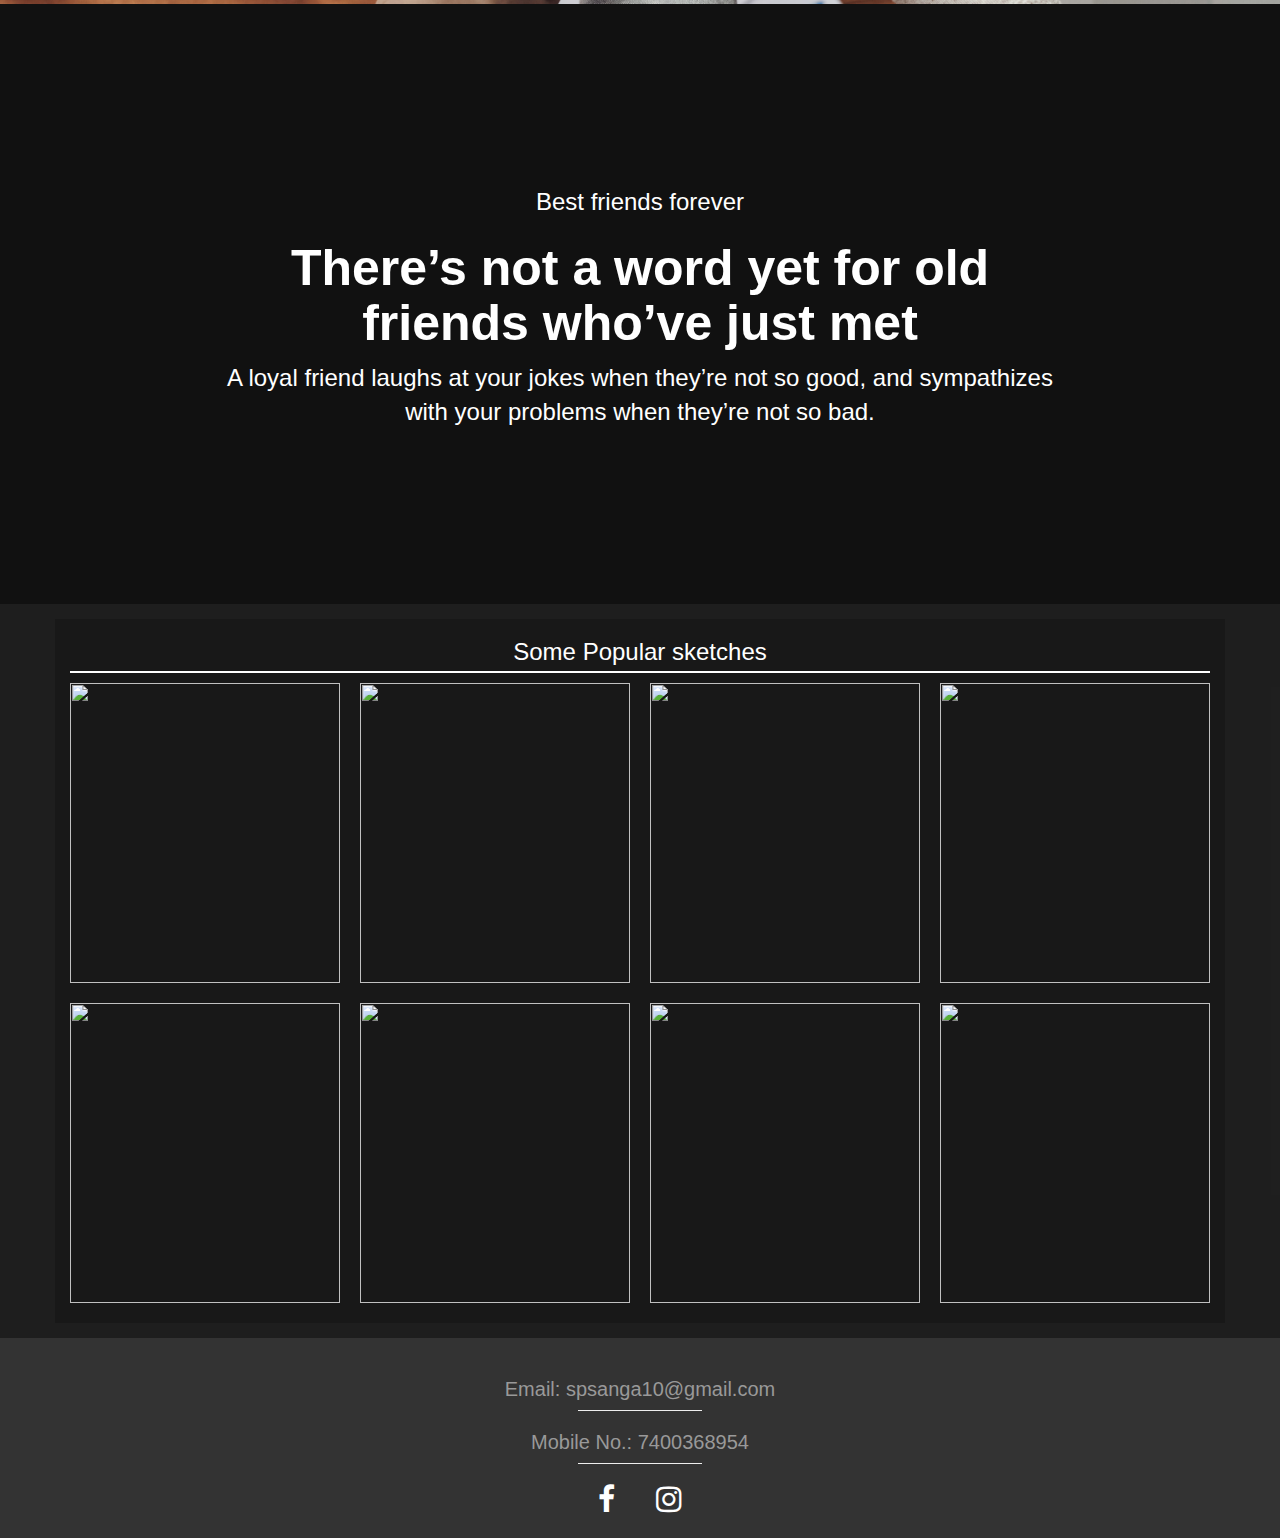
==== commit e78b094e: "Image link" ====
--- a/index.html
+++ b/index.html
@@ -131,7 +131,7 @@
                 <div class="member">
                     <div class="member-inner">
                         <div class="member-img">
-                            <img src="images/ganesh/akashnew.jpeg" alt="Image of Akash Singh" class="img">
+                            <img src="Images/Ganesh/akashnew.jpeg" alt="Image of Akash Singh" class="img">
                         </div>
                         <div class="member-paragraph">
                             <div class="member-name">
@@ -155,7 +155,7 @@
                 <div class="member">
                     <div class="member-inner">
                         <div class="member-img">
-                            <img src="images/ganesh/ganesh.jpg" alt="Ganesh Sawant" class="img">
+                            <img src="Images/Ganesh/Ganesh.jpg" alt="Ganesh Sawant" class="img">
                         </div>
                         <div class="member-paragraph">
                             <div class="member-name">
@@ -179,7 +179,7 @@
                 <div class="member">
                     <div class="member-inner">
                         <div class="member-img">
-                            <img src="images/ganesh/Nishant.jpg" alt="Nishnat patil;" class="img">
+                            <img src="Images/Ganesh/Nishant.jpg" alt="Nishnat patil;" class="img">
                         </div>
                         <div class="member-paragraph">
                             <div class="member-name">
@@ -203,7 +203,7 @@
                 <div class="member">
                     <div class="member-inner">
                         <div class="member-img">
-                            <img src="images/ganesh/Siddesh.jpg" alt="Siddesh Shewale" class="img">
+                            <img src="Images/Ganesh/Siddesh.jpg" alt="Siddesh Shewale" class="img">
                         </div>
                         <div class="member-paragraph">
                             <div class="member-name">
@@ -227,7 +227,7 @@
                 <div class="member">
                     <div class="member-inner">
                         <div class="member-img">
-                            <img src="images/ganesh/asif.jpg" alt="Asif Shaikh" class="img">
+                            <img src="Images/Ganesh/Asif.jpg" alt="Asif Shaikh" class="img">
                         </div>
                         <div class="member-paragraph">
                             <div class="member-name">
@@ -270,29 +270,29 @@
                     <h3>Some Popular sketches</h3>
                 </div>
                 <div class="gallery">
-                    <a href="images/ganesh/hardik_pandya.jpg" class="big">
-                        <img src="images/ganesh/hardik_pandya.jpg" alt="">
-                    </a>
-                    <a href="images/ganesh/actor.jpg" class="big">
-                        <img src="images/ganesh/actor.jpg" alt="">
-                    </a>
-                    <a href="images/ganesh/actress01.jpg" class="big">
-                        <img src="images/ganesh/actress01.jpg" alt="">
-                    </a>
-                    <a href="images/ganesh/best_pic.jpg" class="big">
-                        <img src="images/ganesh/best_pic.jpg" alt="">
-                    </a>
-                    <a href="images/Ganesh/Girl01.jpg.jpg" class="big">
-                        <img src="images/ganesh/girl01.jpg" alt="">
-                    </a>
-                    <a href="images/ganesh/Photo01.jpg.jpg" class="big">
-                        <img src="images/ganesh/photo01.jpg" alt="">
-                    </a>
-                    <a href="images/ganesh/pooja_didi.jpg" class="big">
-                        <img src="images/ganesh/pooja_didi.jpg" alt="">
-                    </a>
-                    <a href="images/ganesh/PUBG.jpg.jpg" class="big">
-                        <img src="images/Ganesh/pubg.jpg" alt="">
+                    <a href="Images/ganesh/hardik_pandya.jpg" class="big">
+                        <img src="Images/ganesh/hardik_pandya.jpg" alt="">
+                    </a>
+                    <a href="Images/ganesh/actor.jpg" class="big">
+                        <img src="Images/ganesh/actor.jpg" alt="">
+                    </a>
+                    <a href="Images/ganesh/actress01.jpg" class="big">
+                        <img src="Images/ganesh/actress01.jpg" alt="">
+                    </a>
+                    <a href="Images/ganesh/best_pic.jpg" class="big">
+                        <img src="Images/ganesh/best_pic.jpg" alt="">
+                    </a>
+                    <a href="Images/Ganesh/Girl01.jpg.jpg" class="big">
+                        <img src="Images/ganesh/girl01.jpg" alt="">
+                    </a>
+                    <a href="Images/ganesh/Photo01.jpg.jpg" class="big">
+                        <img src="Images/ganesh/photo01.jpg" alt="">
+                    </a>
+                    <a href="Images/ganesh/pooja_didi.jpg" class="big">
+                        <img src="Images/ganesh/pooja_didi.jpg" alt="">
+                    </a>
+                    <a href="Images/ganesh/PUBG.jpg.jpg" class="big">
+                        <img src="Images/Ganesh/pubg.jpg" alt="">
                     </a>
                 </div>
             </div>
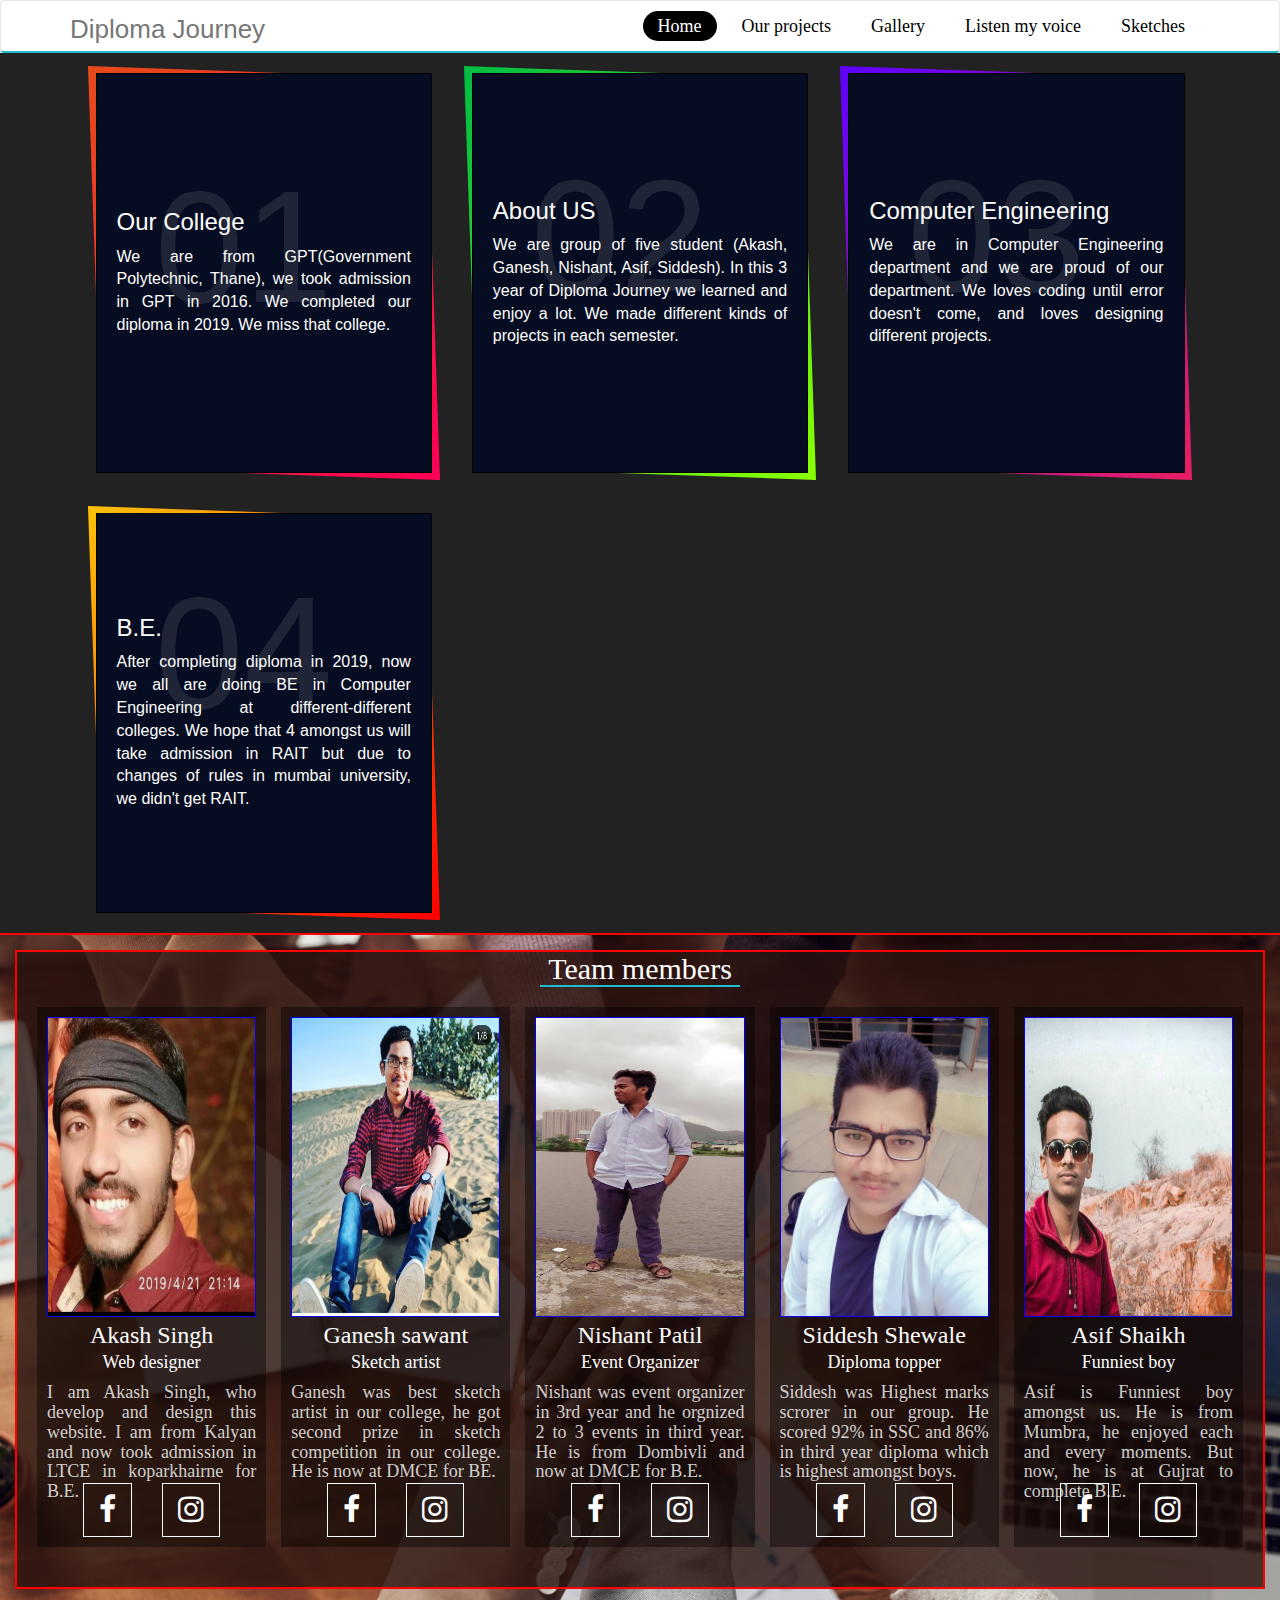
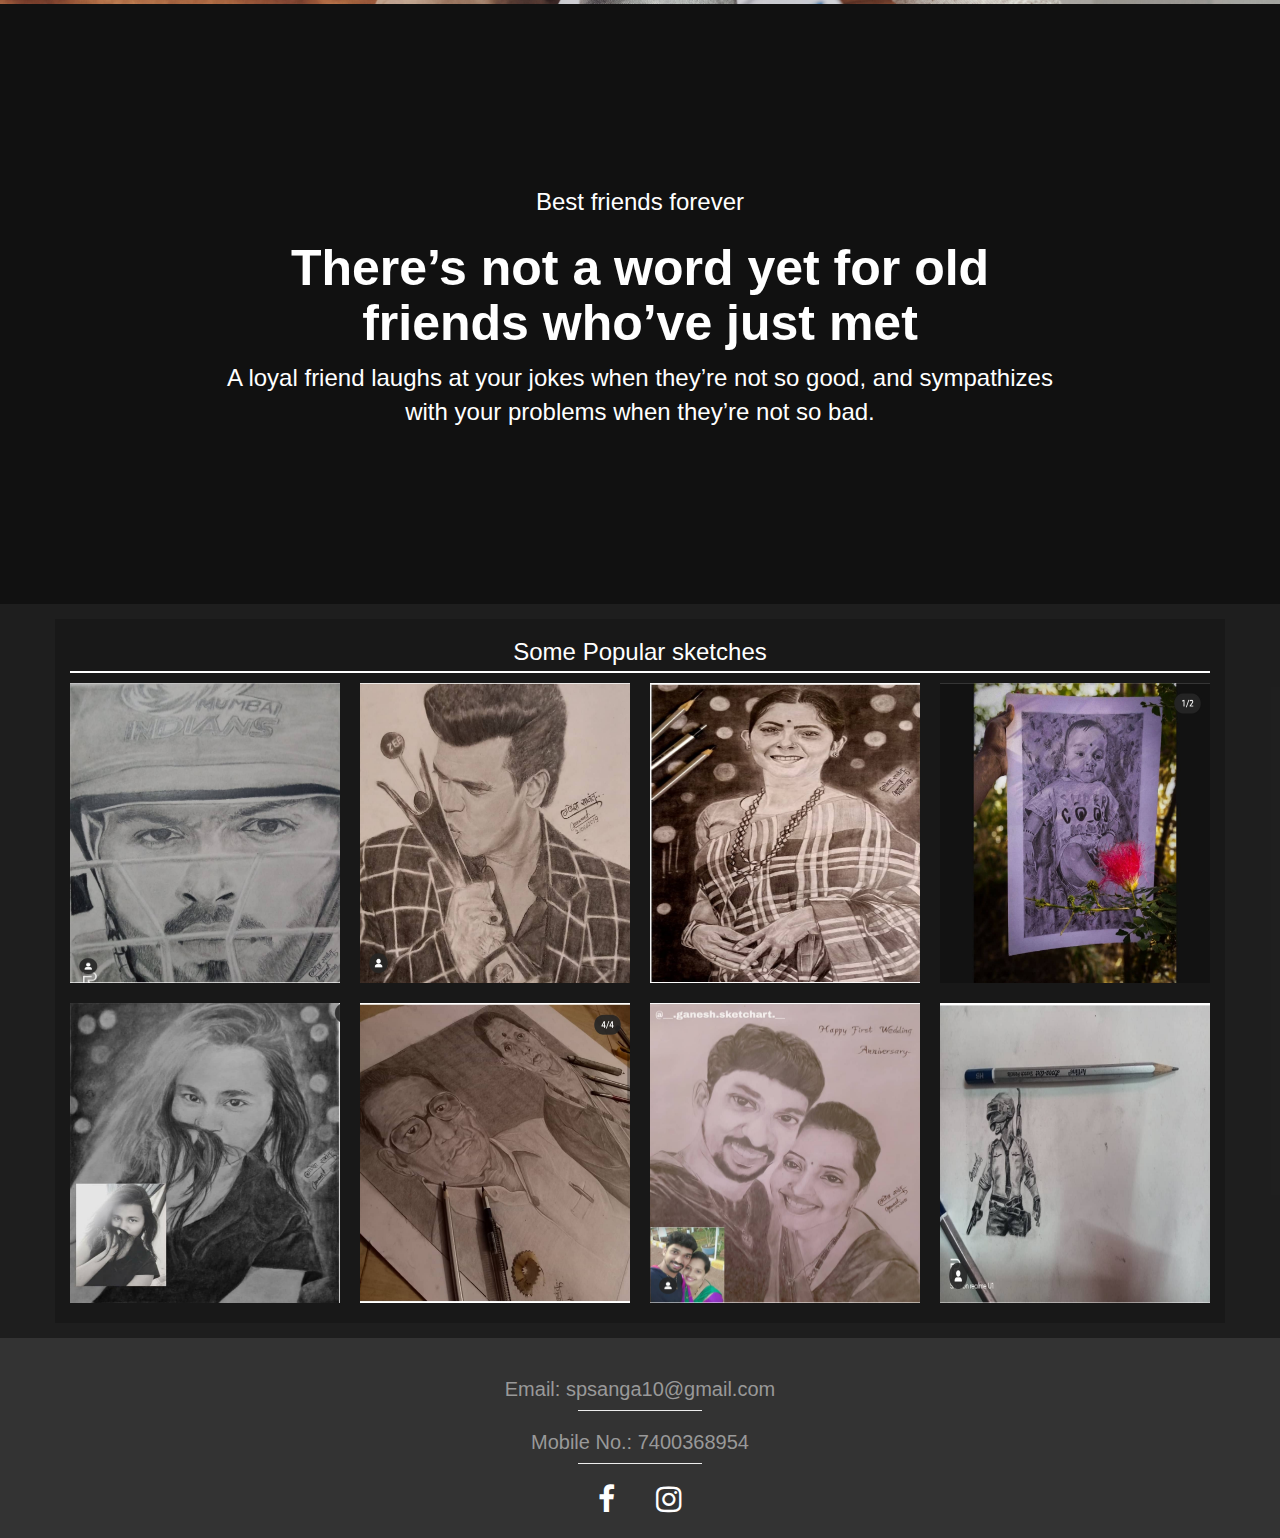
==== commit 0a91240b: "Quick fixes" ====
--- a/index.html
+++ b/index.html
@@ -270,29 +270,29 @@
                     <h3>Some Popular sketches</h3>
                 </div>
                 <div class="gallery">
-                    <a href="Images/ganesh/hardik_pandya.jpg" class="big">
-                        <img src="Images/ganesh/hardik_pandya.jpg" alt="">
-                    </a>
-                    <a href="Images/ganesh/actor.jpg" class="big">
-                        <img src="Images/ganesh/actor.jpg" alt="">
-                    </a>
-                    <a href="Images/ganesh/actress01.jpg" class="big">
-                        <img src="Images/ganesh/actress01.jpg" alt="">
-                    </a>
-                    <a href="Images/ganesh/best_pic.jpg" class="big">
-                        <img src="Images/ganesh/best_pic.jpg" alt="">
+                    <a href="Images/Ganesh/hardik_pandya.jpg" class="big">
+                        <img src="Images/Ganesh/hardik_pandya.jpg" alt="">
+                    </a>
+                    <a href="Images/Ganesh/Actor.jpg" class="big">
+                        <img src="Images/Ganesh/Actor.jpg" alt="">
+                    </a>
+                    <a href="Images/Ganesh/Actress01.jpg" class="big">
+                        <img src="Images/Ganesh/Actress01.jpg" alt="">
+                    </a>
+                    <a href="Images/Ganesh/Best_pic.jpg" class="big">
+                        <img src="Images/Ganesh/Best_pic.jpg" alt="">
                     </a>
                     <a href="Images/Ganesh/Girl01.jpg.jpg" class="big">
-                        <img src="Images/ganesh/girl01.jpg" alt="">
-                    </a>
-                    <a href="Images/ganesh/Photo01.jpg.jpg" class="big">
-                        <img src="Images/ganesh/photo01.jpg" alt="">
-                    </a>
-                    <a href="Images/ganesh/pooja_didi.jpg" class="big">
-                        <img src="Images/ganesh/pooja_didi.jpg" alt="">
-                    </a>
-                    <a href="Images/ganesh/PUBG.jpg.jpg" class="big">
-                        <img src="Images/Ganesh/pubg.jpg" alt="">
+                        <img src="Images/Ganesh/Girl01.jpg" alt="">
+                    </a>
+                    <a href="Images/Ganesh/Photo01.jpg.jpg" class="big">
+                        <img src="Images/Ganesh/Photo01.jpg" alt="">
+                    </a>
+                    <a href="Images/Ganesh/Pooja_didi.jpg" class="big">
+                        <img src="Images/Ganesh/Pooja_didi.jpg" alt="">
+                    </a>
+                    <a href="Images/Ganesh/PUBG.jpg.jpg" class="big">
+                        <img src="Images/Ganesh/PUBG.jpg" alt="">
                     </a>
                 </div>
             </div>
